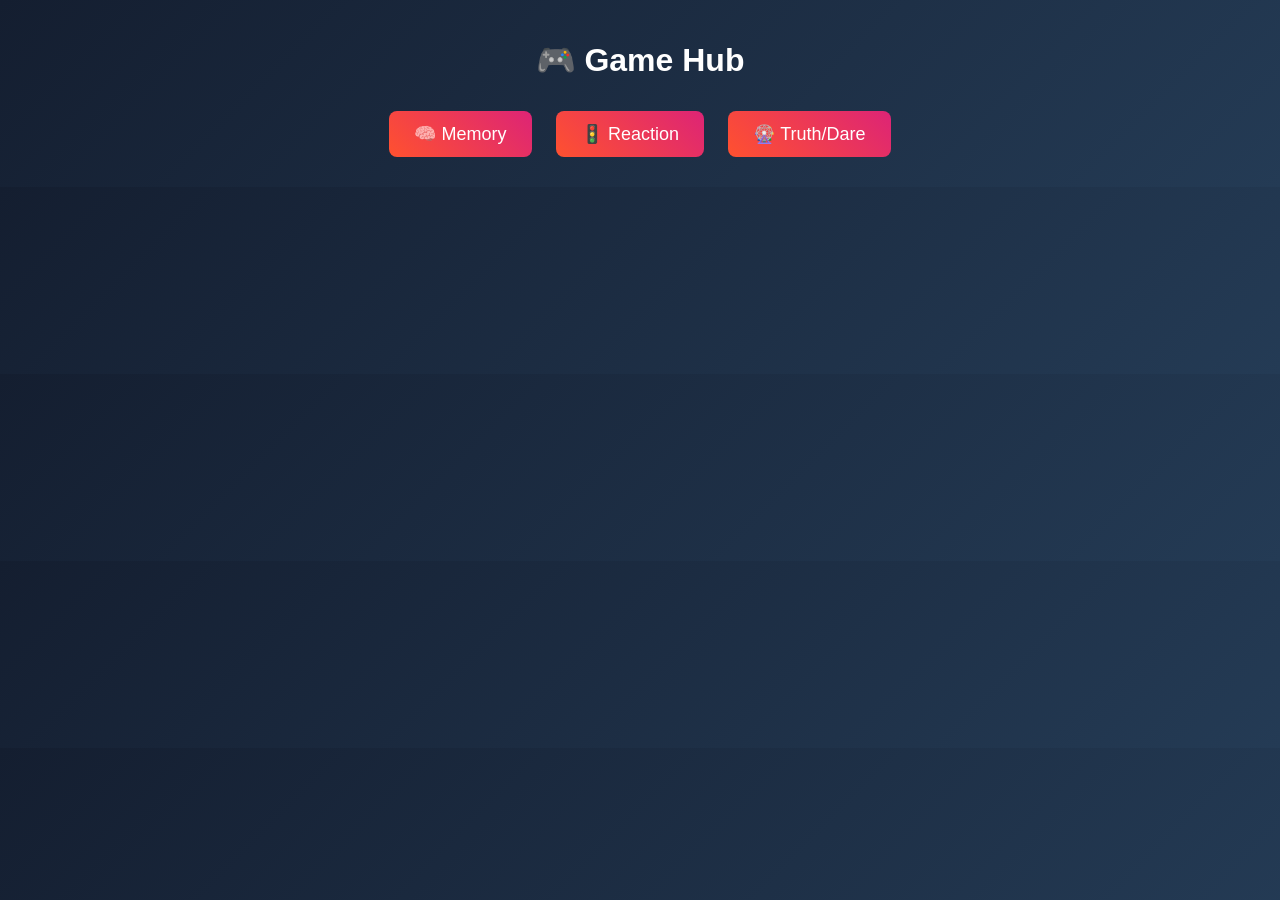
==== pro3/index.html @ 1127e555 "nithin" ====
<!DOCTYPE html>
<html>
<head>
    <title>Game Hub</title>
    <link rel="stylesheet" href="style.css">
</head>
<body>

<div class="container">

<h1>🎮 Game Hub</h1>

<div id="menu">
<button onclick="show('memory')">🧠 Memory</button>
<button onclick="show('reaction')">🚦 Reaction</button>
<button onclick="show('truth')">🎡 Truth/Dare</button>
</div>

<!-- MEMORY -->
<div id="memory" class="section">
<h2>Memory Game</h2>
<p>Moves: <span id="moves">0</span></p>
<p>Best: <span id="best">-</span></p>
<button onclick="startMemory()">Start Game</button>
<div id="memoryGrid"></div>
</div>

<!-- REACTION -->
<div id="reaction" class="section">
<h2>F1 Reaction Game</h2>

<div id="lights">
<div class="light red" id="l1"></div>
<div class="light red" id="l2"></div>
<div class="light red" id="l3"></div>
<div class="light red" id="l4"></div>
<div class="light red" id="l5"></div>
<div class="light red" id="l6"></div>
</div>

<p>Time: <span id="timer">00:00:00</span></p>
<p>Reaction: <span id="res">0</span> ms</p>
<p>Best: <span id="bestR">-</span> ms</p>

<button onclick="startReaction()">Start Game</button>
</div>

<!-- TRUTH -->
<div id="truth" class="section">
<h2>Truth or Dare</h2>
<div id="pointer"></div>
<div id="wheel"></div>
<button onclick="spin()">Spin</button>
<p id="tdres"></p>
</div>

</div>

<script src="script.js"></script>
</body>
</html>
---- pro3/style.css ----
body{
margin:0;
font-family:Arial;
background:linear-gradient(135deg,#141e30,#243b55);
color:white;
}

.container{
max-width:1200px;
margin:auto;
padding:20px;
text-align:center;
}

#menu button{
margin:10px;
padding:12px 25px;
font-size:18px;
border:none;
border-radius:8px;
background:linear-gradient(45deg,#ff512f,#dd2476);
color:white;
cursor:pointer;
}

.section{display:none}

/* MEMORY */
#memoryGrid{
display:grid;
grid-template-columns:repeat(4,120px);
gap:15px;
justify-content:center;
}

.card{
width:120px;height:120px;
background:#333;
display:flex;
align-items:center;
justify-content:center;
font-size:40px;
border-radius:12px;
cursor:pointer;
}
.flipped{background:white;color:black}
.matched{background:green}

/* REACTION */
#lights{
display:flex;
justify-content:center;
gap:20px;
margin:30px;
}

.light{
width:70px;height:70px;
border-radius:50%;
background:#222;
}

.red.active{background:red;box-shadow:0 0 25px red;}
.green{background:lime !important;box-shadow:0 0 25px lime;}

.info{font-size:20px;margin:10px;}

/* TRUTH WHEEL */
#wheel{
width:320px;height:320px;
border-radius:50%;
margin:20px auto;
border:8px solid white;
background:conic-gradient(
#ff4e50 0deg 72deg,
#f9d423 72deg 144deg,
#24c6dc 144deg 216deg,
#7b4397 216deg 288deg,
#43cea2 288deg 360deg
);
transition:transform 3s ease-out;
}

#pointer{
width:0;height:0;
border-left:15px solid transparent;
border-right:15px solid transparent;
border-bottom:25px solid white;
margin:auto;
}

button{
padding:12px 25px;
font-size:18px;
border:none;
border-radius:8px;
cursor:pointer;
}
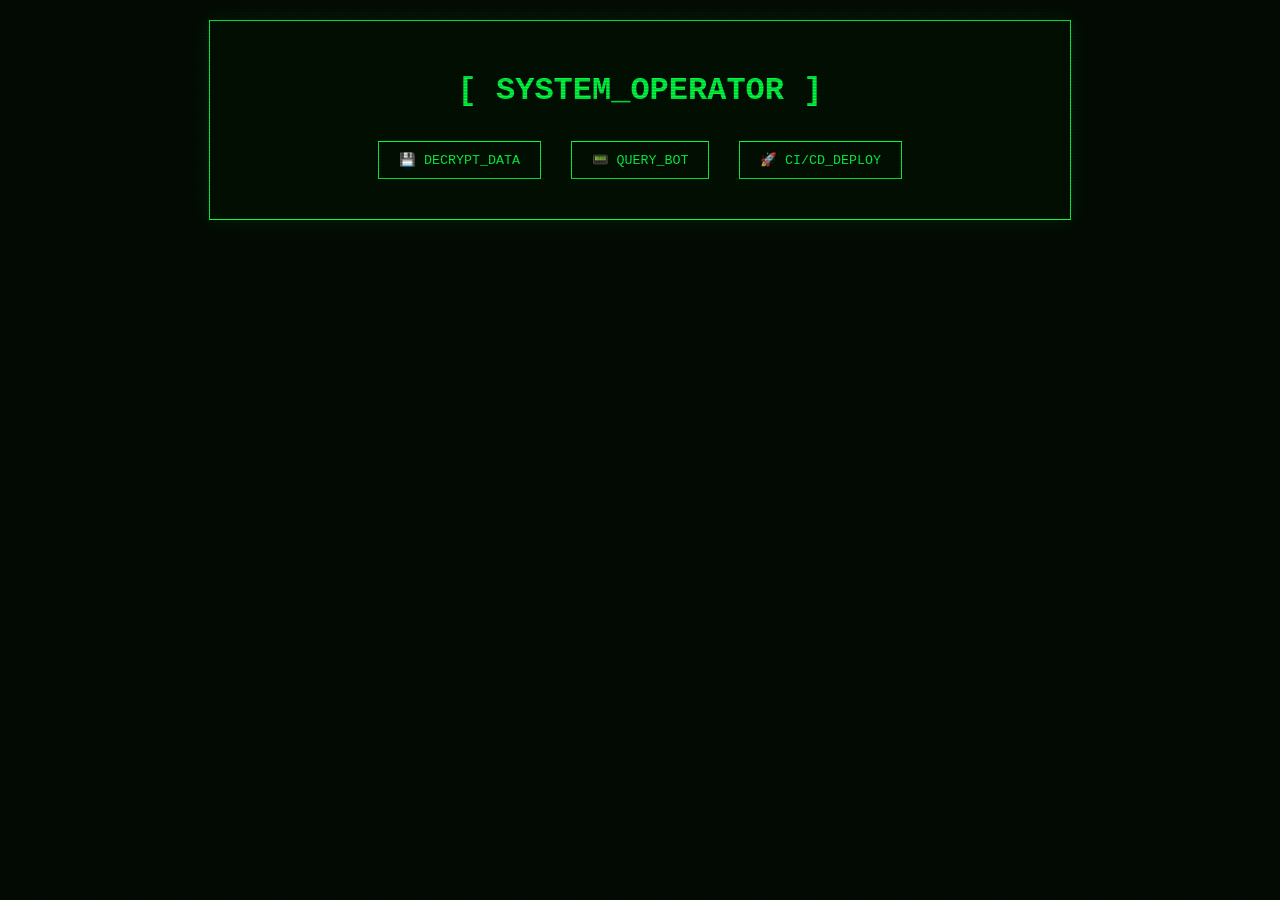
==== commit cb42ad52: "pro3" ====
--- a/pro3/index.html
+++ b/pro3/index.html
@@ -1,59 +1,47 @@
 <!DOCTYPE html>
-<html>
+<html lang="en">
 <head>
-    <title>Game Hub</title>
+    <meta charset="UTF-8">
+    <meta name="viewport" content="width=device-width, initial-scale=1.0">
+    <title>ROOT_TERMINAL_v4</title>
     <link rel="stylesheet" href="style.css">
 </head>
 <body>
 
 <div class="container">
+    <h1 id="terminal-header">[ SYSTEM_OPERATOR ]</h1>
 
-<h1>🎮 Game Hub</h1>
+    <div id="menu">
+        <button onclick="show('memory')">💾 DECRYPT_DATA</button>
+        <button onclick="show('query')">📟 QUERY_BOT</button>
+        <button onclick="show('cicd')">🚀 CI/CD_DEPLOY</button>
+    </div>
 
-<div id="menu">
-<button onclick="show('memory')">🧠 Memory</button>
-<button onclick="show('reaction')">🚦 Reaction</button>
-<button onclick="show('truth')">🎡 Truth/Dare</button>
-</div>
+    <div id="memory" class="section">
+        <h2>PROTOCOL: MEMORY_RECOVERY</h2>
+        <p>ATTEMPTS: <span id="moves">0</span></p>
+        <button onclick="startMemory()">INIT_DECRYPT</button>
+        <div id="memoryGrid"></div>
+    </div>
 
-<!-- MEMORY -->
-<div id="memory" class="section">
-<h2>Memory Game</h2>
-<p>Moves: <span id="moves">0</span></p>
-<p>Best: <span id="best">-</span></p>
-<button onclick="startMemory()">Start Game</button>
-<div id="memoryGrid"></div>
-</div>
+    <div id="query" class="section">
+        <h2>PROTOCOL: PATTERN_ISO</h2>
+        <div class="hack-header">
+            <p>TARGET: <span id="targetWord">----</span></p>
+            <p>TIME: <span id="hackTimer">20</span>s</p>
+        </div>
+        <div id="wordGrid"></div>
+        <button onclick="startQueryBot()">START_SCAN</button>
+    </div>
 
-<!-- REACTION -->
-<div id="reaction" class="section">
-<h2>F1 Reaction Game</h2>
-
-<div id="lights">
-<div class="light red" id="l1"></div>
-<div class="light red" id="l2"></div>
-<div class="light red" id="l3"></div>
-<div class="light red" id="l4"></div>
-<div class="light red" id="l5"></div>
-<div class="light red" id="l6"></div>
-</div>
-
-<p>Time: <span id="timer">00:00:00</span></p>
-<p>Reaction: <span id="res">0</span> ms</p>
-<p>Best: <span id="bestR">-</span> ms</p>
-
-<button onclick="startReaction()">Start Game</button>
-</div>
-
-<!-- TRUTH -->
-<div id="truth" class="section">
-<h2>Truth or Dare</h2>
-<div id="pointer"></div>
-<div id="wheel"></div>
-<button onclick="spin()">Spin</button>
-<p id="tdres"></p>
-</div>
-
+    <div id="cicd" class="section">
+        <h2>PROTOCOL: PIPELINE_STABILIZER</h2>
+        <div id="pipeline-status">STDBY</div>
+        <p>SUCCESSFUL DEPLOYS: <span id="deployCount">0</span>/5</p>
+        <div id="build-indicator"></div>
+        <button id="deployBtn" onclick="attemptDeploy()">DEPLOY_TO_PROD</button>
+        <p class="hint">CLICK 'DEPLOY' ONLY WHEN STATUS IS SUCCESS (GREEN)</p>
+    </div>
 </div>
 
 <script src="script.js"></script>
--- a/pro3/style.css
+++ b/pro3/style.css
@@ -1,98 +1,50 @@
-body{
-margin:0;
-font-family:Arial;
-background:linear-gradient(135deg,#141e30,#243b55);
-color:white;
+body {
+    margin: 0; padding: 0;
+    background-color: #030a03;
+    color: #00ff41;
+    font-family: 'Courier New', Courier, monospace;
 }
 
-.container{
-max-width:1200px;
-margin:auto;
-padding:20px;
-text-align:center;
+/* CRT Scanline Overlay */
+body::before {
+    content: " "; display: block; position: fixed; top: 0; left: 0; bottom: 0; right: 0;
+    background: linear-gradient(rgba(18,16,16,0) 50%, rgba(0,0,0,0.15) 50%), 
+                linear-gradient(90deg, rgba(255,0,0,0.03), rgba(0,255,0,0.01), rgba(0,0,255,0.03));
+    z-index: 999; pointer-events: none; background-size: 100% 3px, 3px 100%;
 }
 
-#menu button{
-margin:10px;
-padding:12px 25px;
-font-size:18px;
-border:none;
-border-radius:8px;
-background:linear-gradient(45deg,#ff512f,#dd2476);
-color:white;
-cursor:pointer;
+.container {
+    max-width: 800px; margin: 20px auto; padding: 30px;
+    border: 1px solid #00ff41; background: rgba(0, 15, 0, 0.95); text-align: center;
+    box-shadow: 0 0 20px rgba(0, 255, 65, 0.1);
 }
 
-.section{display:none}
+button {
+    background: transparent; color: #00ff41; border: 1px solid #00ff41;
+    padding: 10px 20px; margin: 10px; cursor: pointer; text-transform: uppercase;
+    font-family: 'Courier New', monospace;
+}
+
+button:hover { background: #00ff41; color: #000; box-shadow: 0 0 15px #00ff41; }
+
+.section { display: none; margin-top: 30px; padding-top: 20px; border-top: 1px dashed #004411; }
 
 /* MEMORY */
-#memoryGrid{
-display:grid;
-grid-template-columns:repeat(4,120px);
-gap:15px;
-justify-content:center;
+#memoryGrid { display: grid; grid-template-columns: repeat(4, 80px); gap: 10px; justify-content: center; margin-top: 20px; }
+.card { width: 80px; height: 80px; border: 1px solid #004411; display: flex; align-items: center; justify-content: center; font-size: 30px; cursor: pointer; }
+
+/* QUERY BOT */
+.hack-header { display: flex; justify-content: space-around; font-size: 1.2rem; margin-bottom: 15px; }
+#wordGrid { display: grid; grid-template-columns: repeat(8, 1fr); gap: 5px; background: #000; padding: 10px; border: 1px solid #00ff41; }
+.grid-item { padding: 10px 2px; cursor: pointer; color: #008822; font-size: 14px; transition: 0.1s; }
+.target-style { color: #008822 !important; font-size: 14px; text-shadow: 0 0 5px #fff; }
+
+/* CI/CD GAME */
+#build-indicator {
+    width: 100px; height: 100px; margin: 20px auto;
+    border: 4px solid #333; border-radius: 50%;
+    transition: background 0.1s;
 }
-
-.card{
-width:120px;height:120px;
-background:#333;
-display:flex;
-align-items:center;
-justify-content:center;
-font-size:40px;
-border-radius:12px;
-cursor:pointer;
-}
-.flipped{background:white;color:black}
-.matched{background:green}
-
-/* REACTION */
-#lights{
-display:flex;
-justify-content:center;
-gap:20px;
-margin:30px;
-}
-
-.light{
-width:70px;height:70px;
-border-radius:50%;
-background:#222;
-}
-
-.red.active{background:red;box-shadow:0 0 25px red;}
-.green{background:lime !important;box-shadow:0 0 25px lime;}
-
-.info{font-size:20px;margin:10px;}
-
-/* TRUTH WHEEL */
-#wheel{
-width:320px;height:320px;
-border-radius:50%;
-margin:20px auto;
-border:8px solid white;
-background:conic-gradient(
-#ff4e50 0deg 72deg,
-#f9d423 72deg 144deg,
-#24c6dc 144deg 216deg,
-#7b4397 216deg 288deg,
-#43cea2 288deg 360deg
-);
-transition:transform 3s ease-out;
-}
-
-#pointer{
-width:0;height:0;
-border-left:15px solid transparent;
-border-right:15px solid transparent;
-border-bottom:25px solid white;
-margin:auto;
-}
-
-button{
-padding:12px 25px;
-font-size:18px;
-border:none;
-border-radius:8px;
-cursor:pointer;
-}+#pipeline-status { font-size: 2rem; font-weight: bold; margin: 10px; }
+.status-fail { color: #ff0000; }
+.status-pass { color: #00ff41; }
